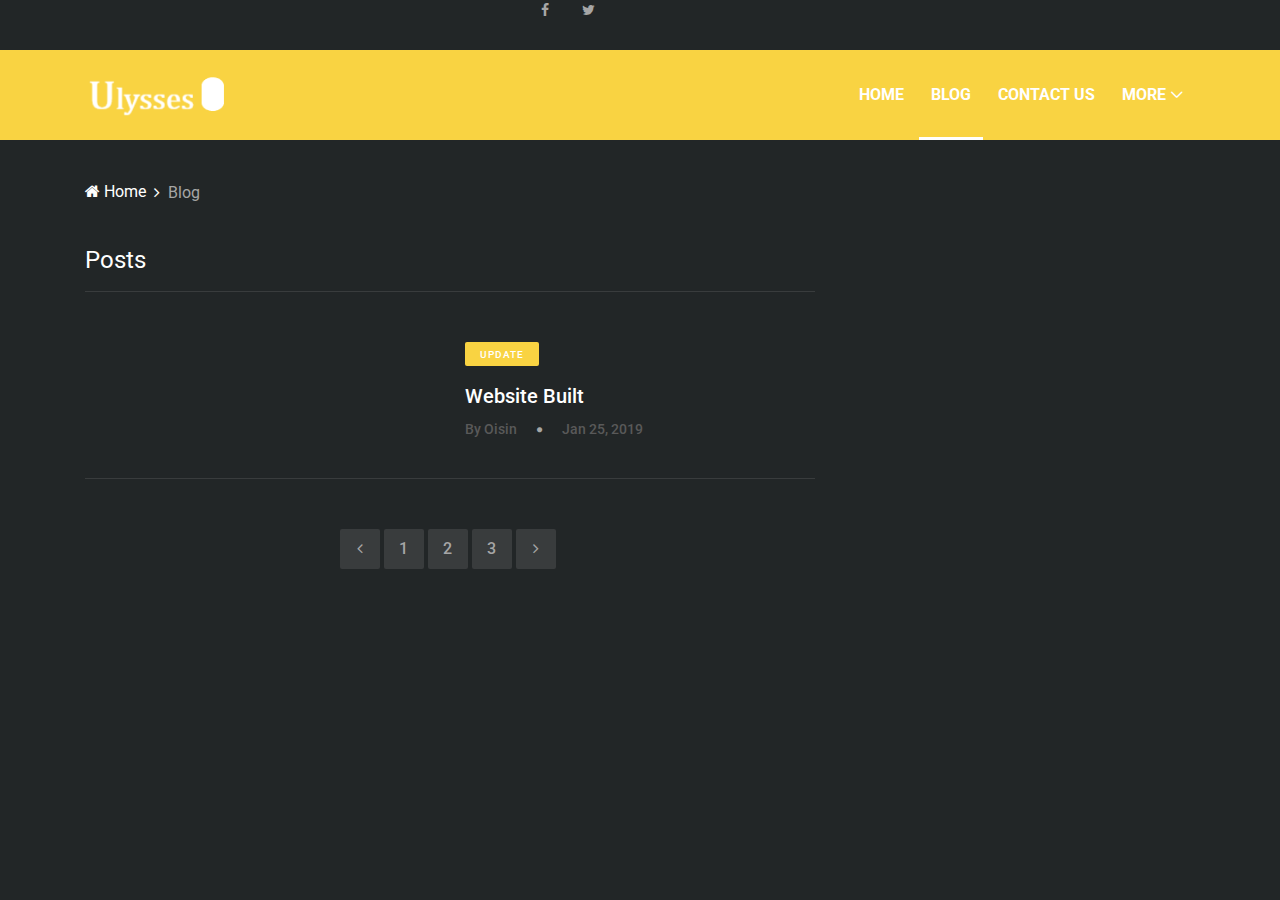
==== archive-list.html @ a5c28591 "j" ====
<!DOCTYPE html>
<html lang="en">

<head>
    <meta charset="UTF-8">
    <meta name="description" content="">
    <meta http-equiv="X-UA-Compatible" content="IE=edge">
    <meta name="viewport" content="width=device-width, initial-scale=1, shrink-to-fit=no">
    <!-- The above 4 meta tags *must* come first in the head; any other head content must come *after* these tags -->

    <!-- Title -->
    <title>Ulysses - CanSat Site</title>

    <!-- Favicon -->
    <link rel="icon" href="img/core-img/favicon.ico">

    <!-- Stylesheet -->
    <link rel="stylesheet" href="style.css">

</head>

<body>
    <!-- Preloader -->
    <div class="preloader d-flex align-items-center justify-content-center">
        <div class="lds-ellipsis">
            <div></div>
            <div></div>
            <div></div>
            <div></div>
        </div>
    </div>

    <!-- ##### Header Area Start ##### -->
    <header class="header-area">
        <!-- Top Header Area -->
        <div class="top-header-area">
            <div class="container">
                <div class="row align-items-center">
                    <div class="col-12 col-md-6">
                        <div class="top-meta-data d-flex align-items-center justify-content-end">
                            <!-- Top Social Info -->
                            <div class="top-social-info">
                                <a href="#"><i class="fa fa-facebook"></i></a>
                                <a href="#"><i class="fa fa-twitter"></i></a>
                            </div>
                        </div>
                    </div>
                </div>
            </div>
        </div>

        <!-- Navbar Area -->
        <div class="vizew-main-menu" id="sticker">
            <div class="classy-nav-container breakpoint-off">
                <div class="container">

                    <!-- Menu -->
                    <nav class="classy-navbar justify-content-between" id="vizewNav">

                        <!-- Nav brand -->
                        <a href="index.html" class="nav-brand"><img src="img/core-img/logo.png" alt=""></a>

                        <!-- Navbar Toggler -->
                        <div class="classy-navbar-toggler">
                            <span class="navbarToggler"><span></span><span></span><span></span></span>
                        </div>

                        <div class="classy-menu">

                            <!-- Close Button -->
                            <div class="classycloseIcon">
                                <div class="cross-wrap"><span class="top"></span><span class="bottom"></span></div>
                            </div>

                            <!-- Nav Start -->
                            <div class="classynav">
                                <ul>
                                    <li><a href="index.html">Home</a></li>
                                    <li class="active"><a href="archive-list.html">Blog</a></li>
									<li><a href="contact.html">Contact Us</a></li>
                                    <li><a href="#">More</a>
                                        <ul class="dropdown">
                                            <li><a href="index.html">- Home</a></li>
                                        </ul>
                                    </li>
                                </ul>
                            </div>
                            <!-- Nav End -->
                        </div>
                    </nav>
                </div>
            </div>
        </div>
    </header>
    <!-- ##### Header Area End ##### -->

    <!-- ##### Breadcrumb Area Start ##### -->
    <div class="vizew-breadcrumb">
        <div class="container">
            <div class="row">
                <div class="col-12">
                    <nav aria-label="breadcrumb">
                        <ol class="breadcrumb">
                            <li class="breadcrumb-item"><a href="#"><i class="fa fa-home" aria-hidden="true"></i> Home</a></li>
                            <li class="breadcrumb-item active" aria-current="page">Blog</li>
                        </ol>
                    </nav>
                </div>
            </div>
        </div>
    </div>
    <!-- ##### Breadcrumb Area End ##### -->

    <!-- ##### Archive List Posts Area Start ##### -->
    <div class="vizew-archive-list-posts-area mb-80">
        <div class="container">
            <div class="row justify-content-center">
                <div class="col-12 col-lg-8">
                    <!-- Archive Catagory & View Options -->
                    <div class="archive-catagory-view mb-50 d-flex align-items-center justify-content-between">
                        <!-- Catagory -->
                        <div class="archive-catagory">
                            <h4> Posts </h4>
                        </div>
                    </div>
                    <!-- Single Post Area -->
                    <div class="single-post-area style-2">
                        <div class="row align-items-center">
                            <div class="col-12 col-md-6">
                                <!-- Post Thumbnail -->
                                <div class="post-thumbnail">
                                    <img src="img/bg-img/1.png" alt="">
                                </div>
                            </div>
                            <div class="col-12 col-md-6">
                                <!-- Post Content -->
                                <div class="post-content mt-0">
                                    <a href="#" class="post-cata cata-sm cata-danger">Update</a>
                                    <a href="single-post.html" class="post-title mb-2">Website Built</a>
                                    <div class="post-meta d-flex align-items-center mb-2">
                                        <a href="#" class="post-author">By Oisin</a>
                                        <i class="fa fa-circle" aria-hidden="true"></i>
                                        <a href="#" class="post-date">Jan 25, 2019</a>
                                    </div>
                                    <p class="mb-2"></p>
                                </div>
                            </div>
                        </div>
                    </div>
                    <!-- Pagination -->
                    <nav class="mt-50">
                        <ul class="pagination justify-content-center">
                            <li class="page-item"><a class="page-link" href="#"><i class="fa fa-angle-left"></i></a></li>
                            <li class="page-item"><a class="page-link" href="#">1</a></li>
                            <li class="page-item"><a class="page-link" href="#">2</a></li>
                            <li class="page-item"><a class="page-link" href="#">3</a></li>
                            <li class="page-item"><a class="page-link" href="#"><i class="fa fa-angle-right"></i></a></li>
                        </ul>
                    </nav>
                </div>

                <div class="col-12 col-md-6 col-lg-4">
                    <div class="sidebar-area">
						<!-- SideBar Stuff -->
                    </div>
                </div>
            </div>
        </div>
    </div>
    <!-- ##### Archive List Posts Area End ##### -->

    <!-- ##### All Javascript Script ##### -->
    <!-- jQuery-2.2.4 js -->
    <script src="js/jquery/jquery-2.2.4.min.js"></script>
    <!-- Popper js -->
    <script src="js/bootstrap/popper.min.js"></script>
    <!-- Bootstrap js -->
    <script src="js/bootstrap/bootstrap.min.js"></script>
    <!-- All Plugins js -->
    <script src="js/plugins/plugins.js"></script>
    <!-- Active js -->
    <script src="js/active.js"></script>
</body>

</html>
---- style.css ----
/* Master Stylesheet */
/* :: 1.0 Import Fonts */
@import url("https://fonts.googleapis.com/css?family=Roboto:300,400,500,700,900");
/* :: 2.0 Import All CSS Plugins */
@import url(css/bootstrap.min.css);
@import url(css/classy-nav.css);
@import url(css/font-awesome.min.css);
@import url(css/themify-icons.css);
@import url(css/owl.carousel.min.css);
@import url(css/animate.css);
@import url(css/magnific-popup.css);
* {
  margin: 0;
  padding: 0; }

body {
  font-family: "Roboto", sans-serif;
  font-size: 14px;
  background-color: #222627;
  color: #a6a6a6; }

h1,
h2,
h3,
h4,
h5,
h6 {
  font-family: "Roboto", sans-serif;
  color: #ffffff;
  line-height: 1.3;
  font-weight: 500; }

p {
  font-family: "Roboto", sans-serif;
  color: #a6a6a6;
  font-size: 14px;
  line-height: 2;
  font-weight: 400; }

a,
a:hover,
a:focus {
  -webkit-transition-duration: 500ms;
  -o-transition-duration: 500ms;
  transition-duration: 500ms;
  text-decoration: none;
  outline: 0 solid transparent;
  color: #a6a6a6;
  font-weight: 500;
  font-size: 14px;
  font-family: "Roboto", sans-serif; }

ul {
  margin: 0; }
  ul li {
    list-style: none; }

img {
  height: auto;
  max-width: 100%; }

.bg-img {
  background-position: center center;
  background-size: cover;
  background-repeat: no-repeat; }

.bg-white {
  background-color: #ffffff !important; }

.bg-dark {
  background-color: #000000 !important; }

.bg-transparent {
  background-color: transparent !important; }

.bg-gray {
  background-color: #f2f4f5; }

.font-bold {
  font-weight: 700; }

.font-light {
  font-weight: 300; }

.bg-overlay {
  position: relative;
  z-index: 2;
  background-position: center center;
  background-size: cover; }
  .bg-overlay::after {
    background-color: rgba(0, 0, 0, 0.5);
    position: absolute;
    z-index: -1;
    top: 0;
    left: 0;
    width: 100%;
    height: 100%;
    content: ""; }

.bg-fixed {
  background-attachment: fixed !important; }

input:focus {
  outline-style: none;
  box-shadow: none;
  border-color: transparent; }

.mt-15 {
  margin-top: 15px !important; }

.mt-30 {
  margin-top: 30px !important; }

.mt-50 {
  margin-top: 50px !important; }

.mt-70 {
  margin-top: 70px !important; }

.mt-100 {
  margin-top: 100px !important; }

.mb-15 {
  margin-bottom: 15px !important; }

.mb-30 {
  margin-bottom: 30px !important; }

.mb-50 {
  margin-bottom: 50px !important; }

.mb-70 {
  margin-bottom: 70px !important; }

.mb-80 {
  margin-bottom: 80px !important; }

.mb-100 {
  margin-bottom: 100px !important; }

.ml-15 {
  margin-left: 15px !important; }

.ml-30 {
  margin-left: 30px !important; }

.ml-50 {
  margin-left: 50px !important; }

.mr-15 {
  margin-right: 15px !important; }

.mr-30 {
  margin-right: 30px !important; }

.mr-50 {
  margin-right: 50px !important; }

.p-15 {
  padding: 15px !important; }

.p-30 {
  padding: 30px !important; }

.p-50 {
  padding: 50px !important; }

.pb-70 {
  padding-bottom: 70px !important; }

.px-30 {
  padding-left: 30px !important;
  padding-right: 30px !important; }

.pt-30 {
  padding-top: 30px; }

.section-padding-80 {
  padding-top: 80px;
  padding-bottom: 80px; }

.section-padding-80-0 {
  padding-top: 80px;
  padding-bottom: 0; }

.section-padding-0-80 {
  padding-top: 0;
  padding-bottom: 80px; }

.preloader {
  background-color: #222627;
  width: 100%;
  height: 100%;
  position: fixed;
  top: 0;
  left: 0;
  right: 0;
  z-index: 99999; }

.lds-ellipsis {
  display: inline-block;
  position: relative;
  width: 64px;
  height: 64px; }

.lds-ellipsis div {
  position: absolute;
  top: 27px;
  width: 11px;
  height: 11px;
  border-radius: 50%;
  background: #ffffff;
  animation-timing-function: cubic-bezier(0, 1, 1, 0); }

.lds-ellipsis div:nth-child(1) {
  left: 6px;
  animation: lds-ellipsis1 0.6s infinite; }

.lds-ellipsis div:nth-child(2) {
  left: 6px;
  animation: lds-ellipsis2 0.6s infinite; }

.lds-ellipsis div:nth-child(3) {
  left: 26px;
  animation: lds-ellipsis2 0.6s infinite; }

.lds-ellipsis div:nth-child(4) {
  left: 45px;
  animation: lds-ellipsis3 0.6s infinite; }

@keyframes lds-ellipsis1 {
  0% {
    transform: scale(0); }
  100% {
    transform: scale(1); } }
@keyframes lds-ellipsis3 {
  0% {
    transform: scale(1); }
  100% {
    transform: scale(0); } }
@keyframes lds-ellipsis2 {
  0% {
    transform: translate(0, 0); }
  100% {
    transform: translate(19px, 0); } }
.section-heading {
  position: relative;
  z-index: 1;
  margin-bottom: 50px;
  text-align: center; }
  .section-heading h4 {
    font-weight: 700;
    margin-bottom: 10px; }
    @media only screen and (max-width: 767px) {
      .section-heading h4 {
        font-size: 20px; } }
  .section-heading .line {
    width: 150px;
    height: 1px;
    background-color: #4e5152;
    margin: 0 auto;
    position: relative;
    z-index: 1; }
    .section-heading .line::after {
      width: 60px;
      height: 2px;
      background-color: #f9d342;
      content: '';
      position: absolute;
      bottom: 0;
      left: 50%;
      margin-left: -30px; }
  .section-heading.style-2 {
    text-align: left; }
    .section-heading.style-2 .line {
      width: 100%; }
      .section-heading.style-2 .line::after {
        left: 0;
        margin-left: 0; }

#scrollUp {
  background-color: #0f1112;
  border-radius: 0;
  bottom: 50px;
  color: #ffffff;
  font-size: 14px;
  height: 40px;
  line-height: 42px;
  right: 50px;
  text-align: center;
  width: 40px;
  border-radius: 0%;
  -webkit-transition-duration: 500ms;
  -o-transition-duration: 500ms;
  transition-duration: 500ms;
  box-shadow: 0 0 20px 0 rgba(0, 0, 0, 0.15); }
  #scrollUp:hover, #scrollUp:focus {
    background-color: #f9d342;
    color: #ffffff; }
  @media only screen and (max-width: 767px) {
    #scrollUp {
      bottom: 30px;
      right: 30px;
      line-height: 32px;
      width: 30px;
      height: 30px; } }

.vizew-btn {
  background-color: #f9d342;
  -webkit-transition-duration: 500ms;
  -o-transition-duration: 500ms;
  transition-duration: 500ms;
  position: relative;
  z-index: 1;
  display: inline-block;
  min-width: 160px;
  height: 50px;
  color: #ffffff;
  border-radius: 0;
  padding: 0 30px;
  font-size: 16px;
  line-height: 50px;
  font-weight: 500;
  text-transform: capitalize; }
  .vizew-btn:hover, .vizew-btn:focus {
    font-size: 16px;
    font-weight: 500;
    background-color: #0f1112;
    color: #ffffff;
    box-shadow: none; }

.top-header-area {
  position: relative;
  z-index: 1;
  width: 100%;
  height: 50px; }
  @media only screen and (max-width: 767px) {
    .top-header-area {
      height: auto; } }
  .top-header-area .breaking-news-area {
    position: relative;
    z-index: 1; }
    @media only screen and (max-width: 767px) {
      .top-header-area .breaking-news-area {
        height: 50px;
        border-bottom: 1px solid #393c3d; } }
    .top-header-area .breaking-news-area .news-title {
      min-width: 115px; }
      @media only screen and (min-width: 768px) and (max-width: 991px) {
        .top-header-area .breaking-news-area .news-title {
          min-width: 100px; } }
      @media only screen and (max-width: 767px) {
        .top-header-area .breaking-news-area .news-title {
          min-width: 100px; } }
      .top-header-area .breaking-news-area .news-title p {
        margin-bottom: 0;
        font-weight: 500;
        color: #f9d342;
        text-transform: uppercase; }
        @media only screen and (min-width: 768px) and (max-width: 991px) {
          .top-header-area .breaking-news-area .news-title p {
            font-size: 12px; } }
        @media only screen and (max-width: 767px) {
          .top-header-area .breaking-news-area .news-title p {
            font-size: 12px; } }
    .top-header-area .breaking-news-area .ticker {
      width: 100%;
      text-align: left;
      position: relative;
      overflow: hidden;
      padding-left: 15px; }
      @media only screen and (min-width: 768px) and (max-width: 991px) {
        .top-header-area .breaking-news-area .ticker {
          padding-left: 8px; } }
      .top-header-area .breaking-news-area .ticker ul {
        width: 100%;
        position: relative;
        z-index: 1; }
        .top-header-area .breaking-news-area .ticker ul li {
          display: none;
          width: 100%;
          font-weight: 400; }
          .top-header-area .breaking-news-area .ticker ul li a {
            display: block;
            color: #a6a6a6; }
            @media only screen and (min-width: 992px) and (max-width: 1199px) {
              .top-header-area .breaking-news-area .ticker ul li a {
                font-size: 12px; } }
            @media only screen and (min-width: 768px) and (max-width: 991px) {
              .top-header-area .breaking-news-area .ticker ul li a {
                font-size: 11px; } }
            @media only screen and (max-width: 767px) {
              .top-header-area .breaking-news-area .ticker ul li a {
                font-size: 12px; } }
            .top-header-area .breaking-news-area .ticker ul li a:hover, .top-header-area .breaking-news-area .ticker ul li a:focus {
              color: #f9d342; }
  .top-header-area .top-social-info {
    position: relative;
    z-index: 1;
    margin-right: 15px; }
    .top-header-area .top-social-info a {
      display: inline-block;
      padding: 0 15px; }
      @media only screen and (min-width: 992px) and (max-width: 1199px) {
        .top-header-area .top-social-info a {
          padding: 0 8px; } }
      @media only screen and (min-width: 768px) and (max-width: 991px) {
        .top-header-area .top-social-info a {
          padding: 0 5px;
          font-size: 13px; } }
      @media only screen and (max-width: 767px) {
        .top-header-area .top-social-info a {
          padding: 0 5px;
          font-size: 12px; } }
      @media only screen and (min-width: 576px) and (max-width: 767px) {
        .top-header-area .top-social-info a {
          padding: 0 10px; } }
      .top-header-area .top-social-info a:hover, .top-header-area .top-social-info a:focus {
        color: #f9d342; }
  .top-header-area .top-search-area {
    position: relative;
    z-index: 1; }
    .top-header-area .top-search-area form {
      position: relative;
      z-index: 1;
      border-left: 1px solid #393c3d;
      border-right: 1px solid #393c3d; }
      @media only screen and (max-width: 767px) {
        .top-header-area .top-search-area form {
          border-left: none;
          border-right: none; } }
      .top-header-area .top-search-area form input {
        -webkit-transition-duration: 500ms;
        -o-transition-duration: 500ms;
        transition-duration: 500ms;
        width: 250px;
        height: 50px;
        border: none;
        color: #a6a6a6;
        font-size: 14px;
        font-style: italic;
        padding: 0 20px;
        background-color: transparent; }
        @media only screen and (min-width: 992px) and (max-width: 1199px) {
          .top-header-area .top-search-area form input {
            width: 200px; } }
        @media only screen and (min-width: 768px) and (max-width: 991px) {
          .top-header-area .top-search-area form input {
            width: 150px; } }
        @media only screen and (max-width: 767px) {
          .top-header-area .top-search-area form input {
            width: 115px;
            padding: 0; } }
        @media only screen and (min-width: 480px) and (max-width: 767px) {
          .top-header-area .top-search-area form input {
            width: 230px;
            padding: 0; } }
        @media only screen and (min-width: 576px) and (max-width: 767px) {
          .top-header-area .top-search-area form input {
            width: 260px;
            padding: 0; } }
        .top-header-area .top-search-area form input:focus {
          box-shadow: none; }
      .top-header-area .top-search-area form button {
        position: absolute;
        width: auto;
        height: 50px;
        background-color: transparent;
        top: 50%;
        right: 20px;
        font-size: 16px;
        z-index: 99;
        border: none;
        cursor: pointer;
        color: #ffffff;
        padding: 0;
        -webkit-transform: translateY(-50%);
        -ms-transform: translateY(-50%);
        transform: translateY(-50%); }
        .top-header-area .top-search-area form button:focus {
          box-shadow: none; }
        .top-header-area .top-search-area form button:hover {
          color: #f9d342; }
  .top-header-area .login-btn {
    position: relative;
    z-index: 1;
    padding: 0 15px;
    height: 50px;
    line-height: 50px;
    font-size: 16px;
    text-align: center; }
    .top-header-area .login-btn:hover, .top-header-area .login-btn:focus {
      color: #f9d342; }

.header-area {
  position: relative;
  z-index: 1000;
  width: 100%; }
  .header-area .vizew-main-menu {
    position: relative;
    width: 100%; }
    .header-area .vizew-main-menu .classy-nav-container {
      background-color: #f9d342; }
    .header-area .vizew-main-menu .classy-navbar {
      padding: 0;
      height: 90px; }
      @media only screen and (min-width: 992px) and (max-width: 1199px) {
        .header-area .vizew-main-menu .classy-navbar {
          height: 70px; } }
      @media only screen and (min-width: 768px) and (max-width: 991px) {
        .header-area .vizew-main-menu .classy-navbar {
          height: 70px; } }
      @media only screen and (max-width: 767px) {
        .header-area .vizew-main-menu .classy-navbar {
          height: 60px; } }
      .header-area .vizew-main-menu .classy-navbar .nav-brand {
        max-width: 150px; }
        @media only screen and (min-width: 992px) and (max-width: 1199px) {
          .header-area .vizew-main-menu .classy-navbar .nav-brand {
            max-width: 120px; } }
        @media only screen and (max-width: 767px) {
          .header-area .vizew-main-menu .classy-navbar .nav-brand {
            max-width: 110px; } }
      .header-area .vizew-main-menu .classy-navbar .classynav ul li a {
        font-weight: 700;
        text-transform: uppercase;
        font-size: 16px;
        color: #ffffff;
        height: 90px;
        line-height: 90px;
        border-bottom: 3px solid transparent; }
        @media only screen and (min-width: 992px) and (max-width: 1199px) {
          .header-area .vizew-main-menu .classy-navbar .classynav ul li a {
            height: 70px;
            line-height: 70px;
            font-size: 14px; } }
        @media only screen and (min-width: 768px) and (max-width: 991px) {
          .header-area .vizew-main-menu .classy-navbar .classynav ul li a {
            height: 35px;
            line-height: 35px;
            font-size: 14px;
            background-color: #222627;
            border-bottom: none; } }
        @media only screen and (max-width: 767px) {
          .header-area .vizew-main-menu .classy-navbar .classynav ul li a {
            height: 35px;
            line-height: 35px;
            font-size: 14px;
            background-color: #222627;
            border-bottom: none; } }
        .header-area .vizew-main-menu .classy-navbar .classynav ul li a:hover, .header-area .vizew-main-menu .classy-navbar .classynav ul li a:focus {
          color: #0f1112;
          border-bottom-color: #ffffff; }
          @media only screen and (min-width: 768px) and (max-width: 991px) {
            .header-area .vizew-main-menu .classy-navbar .classynav ul li a:hover, .header-area .vizew-main-menu .classy-navbar .classynav ul li a:focus {
              color: #f9d342; } }
          @media only screen and (max-width: 767px) {
            .header-area .vizew-main-menu .classy-navbar .classynav ul li a:hover, .header-area .vizew-main-menu .classy-navbar .classynav ul li a:focus {
              color: #f9d342; } }
        .header-area .vizew-main-menu .classy-navbar .classynav ul li a::after {
          color: #ffffff; }
      .header-area .vizew-main-menu .classy-navbar .classynav ul li ul li a {
        text-transform: capitalize;
        padding: 0 20px;
        font-size: 14px;
        color: #0f1112;
        line-height: 34px;
        height: 35px; }
        @media only screen and (min-width: 768px) and (max-width: 991px) {
          .header-area .vizew-main-menu .classy-navbar .classynav ul li ul li a {
            color: #a6a6a6; } }
        @media only screen and (max-width: 767px) {
          .header-area .vizew-main-menu .classy-navbar .classynav ul li ul li a {
            color: #a6a6a6; } }
        .header-area .vizew-main-menu .classy-navbar .classynav ul li ul li a::after {
          color: #0f1112; }
        .header-area .vizew-main-menu .classy-navbar .classynav ul li ul li a:hover, .header-area .vizew-main-menu .classy-navbar .classynav ul li ul li a:focus {
          color: #f9d342; }
      .header-area .vizew-main-menu .classy-navbar .classynav ul li.active a {
        border-bottom-color: #ffffff; }
        @media only screen and (min-width: 768px) and (max-width: 991px) {
          .header-area .vizew-main-menu .classy-navbar .classynav ul li.active a {
            border-bottom-color: transparent; } }
        @media only screen and (max-width: 767px) {
          .header-area .vizew-main-menu .classy-navbar .classynav ul li.active a {
            border-bottom-color: transparent; } }
  .header-area .classy-navbar-toggler .navbarToggler span {
    background-color: #ffffff; }
  .header-area .is-sticky .vizew-main-menu {
    z-index: 9999;
    box-shadow: 0 5px 50px 0 rgba(0, 0, 0, 0.2); }

.breakpoint-on .classynav {
  padding-top: 70px;
  padding-bottom: 70px; }
.breakpoint-on .classy-navbar .classy-menu {
  background-color: #222627;
  box-shadow: 0 0 20px 0 rgba(255, 255, 255, 0.2); }
.breakpoint-on .classynav ul li .megamenu .single-mega.cn-col-4 {
  padding: 0;
  border-bottom: 1px solid #393c3d; }
.breakpoint-on .classycloseIcon .cross-wrap span {
  background: #ffffff; }

.hero-area {
  position: relative;
  z-index: 1;
  width: 100%; }

.vizew-nav-tab {
  position: relative;
  z-index: 1;
  background-color: #393c3d;
  width: 100%;
  height: 500px;
  overflow-x: hidden;
  overflow-y: scroll; }
  @media only screen and (min-width: 992px) and (max-width: 1199px) {
    .vizew-nav-tab {
      height: 400px; } }
  @media only screen and (min-width: 768px) and (max-width: 991px) {
    .vizew-nav-tab {
      height: 350px; } }
  @media only screen and (max-width: 767px) {
    .vizew-nav-tab {
      height: 300px; } }
  .vizew-nav-tab .nav-link {
    padding: 0;
    padding: 15px 20px;
    border-left: 4px solid transparent; }
    .vizew-nav-tab .nav-link.active {
      background-color: #4d5051;
      border-left-color: #f9d342; }

.vizew-breadcrumb {
  position: relative;
  z-index: 1;
  padding-top: 40px;
  padding-bottom: 40px; }
  .vizew-breadcrumb .breadcrumb {
    padding: 0;
    margin-bottom: 0;
    background-color: transparent;
    border-radius: 0; }
    .vizew-breadcrumb .breadcrumb .breadcrumb-item {
      color: #a6a6a6;
      font-size: 16px;
      font-weight: 400; }
      @media only screen and (min-width: 992px) and (max-width: 1199px) {
        .vizew-breadcrumb .breadcrumb .breadcrumb-item {
          font-size: 14px; } }
      @media only screen and (min-width: 768px) and (max-width: 991px) {
        .vizew-breadcrumb .breadcrumb .breadcrumb-item {
          font-size: 14px; } }
      @media only screen and (max-width: 767px) {
        .vizew-breadcrumb .breadcrumb .breadcrumb-item {
          font-size: 12px; } }
      .vizew-breadcrumb .breadcrumb .breadcrumb-item a {
        color: #fff;
        font-size: 16px;
        font-weight: 400; }
        @media only screen and (min-width: 992px) and (max-width: 1199px) {
          .vizew-breadcrumb .breadcrumb .breadcrumb-item a {
            font-size: 14px; } }
        @media only screen and (min-width: 768px) and (max-width: 991px) {
          .vizew-breadcrumb .breadcrumb .breadcrumb-item a {
            font-size: 14px; } }
        @media only screen and (max-width: 767px) {
          .vizew-breadcrumb .breadcrumb .breadcrumb-item a {
            font-size: 12px; } }
        .vizew-breadcrumb .breadcrumb .breadcrumb-item a:hover, .vizew-breadcrumb .breadcrumb .breadcrumb-item a:focus {
          font-weight: 400;
          color: #f9d342; }
  .vizew-breadcrumb .breadcrumb-item + .breadcrumb-item::before {
    content: "\f105";
    font-family: "FontAwesome";
    color: #fff; }

.single-blog-post {
  position: relative;
  z-index: 1;
  margin-bottom: 20px; }
  .single-blog-post:last-child {
    margin-bottom: 0; }
  .single-blog-post .post-thumbnail {
    position: relative;
    z-index: 1;
    -webkit-box-flex: 0;
    -ms-flex: 0 0 100px;
    flex: 0 0 100px;
    max-width: 100px;
    width: 100px; }
    @media only screen and (min-width: 992px) and (max-width: 1199px) {
      .single-blog-post .post-thumbnail {
        -webkit-box-flex: 0;
        -ms-flex: 0 0 80px;
        flex: 0 0 80px;
        max-width: 80px;
        width: 80px; } }
    @media only screen and (min-width: 768px) and (max-width: 991px) {
      .single-blog-post .post-thumbnail {
        -webkit-box-flex: 0;
        -ms-flex: 0 0 80px;
        flex: 0 0 80px;
        max-width: 80px;
        width: 80px; } }
    @media only screen and (max-width: 767px) {
      .single-blog-post .post-thumbnail {
        -webkit-box-flex: 0;
        -ms-flex: 0 0 80px;
        flex: 0 0 80px;
        max-width: 80px;
        width: 80px; } }
    .single-blog-post .post-thumbnail img {
      width: 100%; }
  .single-blog-post .post-content {
    position: relative;
    z-index: 1;
    padding-left: 20px; }
    .single-blog-post .post-content .post-title {
      color: #ffffff;
      margin-bottom: 5px;
      display: block;
      font-size: 16px;
      font-weight: 700; }
      @media only screen and (min-width: 992px) and (max-width: 1199px) {
        .single-blog-post .post-content .post-title {
          font-size: 14px; } }
      @media only screen and (min-width: 768px) and (max-width: 991px) {
        .single-blog-post .post-content .post-title {
          font-size: 13px; } }
      @media only screen and (max-width: 767px) {
        .single-blog-post .post-content .post-title {
          font-size: 13px; } }
      .single-blog-post .post-content .post-title:hover, .single-blog-post .post-content .post-title:hover {
        color: #f9d342; }
    .single-blog-post .post-content .post-meta a {
      display: inline-block;
      color: #595959;
      font-size: 12px; }
      .single-blog-post .post-content .post-meta a:hover, .single-blog-post .post-content .post-meta a:hover {
        color: #ffffff; }
  .single-blog-post.style-2 {
    margin-bottom: 0; }
    .single-blog-post.style-2 .post-thumbnail {
      position: relative;
      z-index: 1;
      -webkit-box-flex: 0;
      -ms-flex: 0 0 110px;
      flex: 0 0 110px;
      max-width: 110px;
      width: 110px; }
      @media only screen and (min-width: 768px) and (max-width: 991px) {
        .single-blog-post.style-2 .post-thumbnail {
          -webkit-box-flex: 0;
          -ms-flex: 0 0 80px;
          flex: 0 0 80px;
          max-width: 80px;
          width: 80px; } }
      @media only screen and (max-width: 767px) {
        .single-blog-post.style-2 .post-thumbnail {
          -webkit-box-flex: 0;
          -ms-flex: 0 0 80px;
          flex: 0 0 80px;
          max-width: 80px;
          width: 80px; } }
      .single-blog-post.style-2 .post-thumbnail img {
        width: 100%; }
    .single-blog-post.style-2 .post-content {
      position: relative;
      z-index: 1;
      padding-left: 20px; }
      .single-blog-post.style-2 .post-content .post-title {
        color: #ffffff;
        margin-bottom: 10px;
        display: block;
        font-weight: 700;
        font-size: 16px;
        line-height: 1.5; }
        @media only screen and (min-width: 992px) and (max-width: 1199px) {
          .single-blog-post.style-2 .post-content .post-title {
            font-size: 14px; } }
        @media only screen and (min-width: 768px) and (max-width: 991px) {
          .single-blog-post.style-2 .post-content .post-title {
            font-size: 13px; } }
        @media only screen and (max-width: 767px) {
          .single-blog-post.style-2 .post-content .post-title {
            font-size: 13px; } }
      .single-blog-post.style-2 .post-content .post-meta span {
        display: inline-block;
        color: #a6a6a6;
        font-size: 12px; }
  .single-blog-post.style-3 {
    margin-bottom: 0; }
    .single-blog-post.style-3 .post-thumbnail {
      position: relative;
      z-index: 1;
      -webkit-box-flex: 0;
      -ms-flex: 0 0 140px;
      flex: 0 0 140px;
      max-width: 140px;
      width: 140px; }
      @media only screen and (max-width: 767px) {
        .single-blog-post.style-3 .post-thumbnail {
          -webkit-box-flex: 0;
          -ms-flex: 0 0 100px;
          flex: 0 0 100px;
          max-width: 100px;
          width: 100px; } }
    .single-blog-post.style-3 .post-content .post-title {
      color: #ffffff;
      margin-bottom: 15px;
      display: block;
      font-weight: 700;
      font-size: 16px;
      line-height: 1.5; }
      @media only screen and (max-width: 767px) {
        .single-blog-post.style-3 .post-content .post-title {
          font-size: 14px; } }
      .single-blog-post.style-3 .post-content .post-title:hover, .single-blog-post.style-3 .post-content .post-title:hover {
        color: #f9d342; }
    .single-blog-post.style-3 .post-content .post-meta span {
      display: inline-block;
      color: #a6a6a6;
      font-size: 12px; }

.single-feature-post.video-post {
  position: relative;
  z-index: 1;
  width: 100%;
  height: 500px; }
  @media only screen and (min-width: 992px) and (max-width: 1199px) {
    .single-feature-post.video-post {
      height: 400px; } }
  @media only screen and (min-width: 768px) and (max-width: 991px) {
    .single-feature-post.video-post {
      height: 350px; } }
  @media only screen and (max-width: 767px) {
    .single-feature-post.video-post {
      height: 320px; } }
  .single-feature-post.video-post::before {
    content: "";
    position: absolute;
    height: 50%;
    width: 100%;
    z-index: 5;
    bottom: 0;
    left: 0;
    background: rgba(0, 0, 0, 0.5);
    background: -webkit-linear-gradient(bottom, rgba(0, 0, 0, 0.5) 0%, rgba(0, 0, 0, 0.01) 90%, rgba(0, 0, 0, 0) 100%);
    background: linear-gradient(to top, rgba(0, 0, 0, 0.5) 0%, rgba(0, 0, 0, 0.01) 90%, rgba(0, 0, 0, 0) 100%); }
  .single-feature-post.video-post .play-btn {
    position: absolute;
    margin-top: -30px;
    margin-left: -30px;
    top: 50%;
    left: 50%;
    width: 60px;
    height: 60px;
    font-size: 24px;
    background-color: #f9d342;
    border-radius: 50%;
    color: #ffffff;
    line-height: 60px;
    text-align: center;
    padding: 0 0 0 3px;
    z-index: 99; }
    @media only screen and (max-width: 767px) {
      .single-feature-post.video-post .play-btn {
        width: 50px;
        height: 50px;
        line-height: 50px;
        font-size: 20px; } }
    .single-feature-post.video-post .play-btn:hover, .single-feature-post.video-post .play-btn:focus {
      background-color: #0f1112; }
  .single-feature-post.video-post .post-content {
    position: absolute;
    left: 30px;
    bottom: 30px;
    z-index: 59;
    width: 80%; }
    @media only screen and (max-width: 767px) {
      .single-feature-post.video-post .post-content {
        left: 15px;
        bottom: 15px; } }
    .single-feature-post.video-post .post-content .post-title {
      font-size: 24px;
      display: block;
      color: #ffffff;
      margin-bottom: 10px; }
      @media only screen and (min-width: 768px) and (max-width: 991px) {
        .single-feature-post.video-post .post-content .post-title {
          font-size: 18px; } }
      @media only screen and (max-width: 767px) {
        .single-feature-post.video-post .post-content .post-title {
          font-size: 16px; } }
      .single-feature-post.video-post .post-content .post-title:hover, .single-feature-post.video-post .post-content .post-title:focus {
        color: #0f1112; }
    .single-feature-post.video-post .post-content .post-meta {
      position: relative;
      z-index: 1; }
      .single-feature-post.video-post .post-content .post-meta a {
        display: inline-block;
        margin-right: 30px;
        color: #ffffff; }
        .single-feature-post.video-post .post-content .post-meta a:hover, .single-feature-post.video-post .post-content .post-meta a:focus {
          color: #f9d342; }
  .single-feature-post.video-post .video-duration {
    display: inline-block;
    position: absolute;
    right: 30px;
    bottom: 30px;
    background-color: #0f1112;
    padding: 6px 12px;
    border-radius: 2px;
    font-size: 14px;
    color: #ffffff;
    line-height: 1;
    z-index: 79; }

.post-cata {
  background-color: #f9d342;
  padding: 8px 15px 6px;
  border-radius: 2px;
  font-size: 12px;
  letter-spacing: 1px;
  text-transform: uppercase;
  border: none;
  color: #ffffff;
  line-height: 1;
  margin-bottom: 15px;
  display: inline-block; }
  .post-cata.cata-success {
    background-color: #3cb878; }
  .post-cata.cata-danger {
    background-color: #f9d342; }
  .post-cata.cata-primary {
    background-color: #1996ce; }
  .post-cata:hover, .post-cata:focus {
    background-color: #0f1112;
    font-size: 12px; }
  .post-cata.cata-sm {
    font-size: 10px; }
    .post-cata.cata-sm:hover, .post-cata.cata-sm:focus {
      background-color: #0f1112;
      font-size: 10px; }

.single-post-area {
  position: relative;
  z-index: 1; }
  .single-post-area .post-thumbnail {
    position: relative;
    z-index: 1; }
    @media only screen and (min-width: 768px) and (max-width: 991px) {
      .single-post-area .post-thumbnail {
        margin-bottom: 30px; } }
    @media only screen and (max-width: 767px) {
      .single-post-area .post-thumbnail {
        margin-bottom: 30px; } }
    .single-post-area .post-thumbnail .video-duration {
      display: inline-block;
      position: absolute;
      right: 15px;
      bottom: 15px;
      background-color: #0f1112;
      padding: 6px 10px;
      border-radius: 2px;
      font-size: 14px;
      color: #ffffff;
      line-height: 1;
      z-index: 79; }
  .single-post-area .post-content {
    position: relative;
    z-index: 1;
    margin-top: 20px; }
    .single-post-area .post-content .post-title {
      display: block;
      color: #ffffff;
      margin-bottom: 15px;
      font-size: 20px; }
      @media only screen and (min-width: 992px) and (max-width: 1199px) {
        .single-post-area .post-content .post-title {
          font-size: 18px; } }
      @media only screen and (min-width: 768px) and (max-width: 991px) {
        .single-post-area .post-content .post-title {
          font-size: 16px; } }
      @media only screen and (max-width: 767px) {
        .single-post-area .post-content .post-title {
          font-size: 18px; } }
      .single-post-area .post-content .post-title:hover, .single-post-area .post-content .post-title:focus {
        color: #f9d342; }
    .single-post-area .post-content .post-meta a {
      display: inline-block;
      margin-right: 20px; }
      .single-post-area .post-content .post-meta a:hover, .single-post-area .post-content .post-meta a:focus {
        color: #f9d342; }
      .single-post-area .post-content .post-meta a:last-child {
        margin-right: 0; }
    .single-post-area .post-content .post-meta .post-author {
      color: #595959; }
    .single-post-area .post-content .post-meta .post-date {
      color: #595959; }
    .single-post-area .post-content .post-meta i.fa-circle {
      color: #a6a6a6;
      font-size: 6px;
      margin-right: 20px; }
  .single-post-area.style-2 {
    margin-bottom: 30px;
    padding-bottom: 30px;
    border-bottom: 1px solid #393c3d; }

.featured-post-slides,
.sport-video-slides,
.business-video-slides {
  position: relative;
  z-index: 1; }
  .featured-post-slides .owl-prev,
  .featured-post-slides .owl-next,
  .sport-video-slides .owl-prev,
  .sport-video-slides .owl-next,
  .business-video-slides .owl-prev,
  .business-video-slides .owl-next {
    background-color: #1b1e1f;
    width: 30px;
    height: 30px;
    border-radius: 2px;
    font-size: 16px;
    color: #ffffff;
    text-align: center;
    line-height: 30px;
    -webkit-transition-duration: 500ms;
    -o-transition-duration: 500ms;
    transition-duration: 500ms;
    position: absolute;
    top: -88px;
    right: 38px; }
    .featured-post-slides .owl-prev:hover, .featured-post-slides .owl-prev:focus,
    .featured-post-slides .owl-next:hover,
    .featured-post-slides .owl-next:focus,
    .sport-video-slides .owl-prev:hover,
    .sport-video-slides .owl-prev:focus,
    .sport-video-slides .owl-next:hover,
    .sport-video-slides .owl-next:focus,
    .business-video-slides .owl-prev:hover,
    .business-video-slides .owl-prev:focus,
    .business-video-slides .owl-next:hover,
    .business-video-slides .owl-next:focus {
      background-color: #0e0f10; }
  .featured-post-slides .owl-next,
  .sport-video-slides .owl-next,
  .business-video-slides .owl-next {
    right: 0; }

.archive-catagory-view {
  position: relative;
  z-index: 1;
  padding-bottom: 15px;
  border-bottom: 1px solid #393c3d; }
  .archive-catagory-view .archive-catagory h4 {
    font-weight: 400;
    margin-bottom: 0; }
    .archive-catagory-view .archive-catagory h4 i {
      color: #f9d342; }
  .archive-catagory-view .view-options a {
    display: inline-block;
    background-color: #393c3d;
    width: 30px;
    height: 30px;
    border-radius: 2px;
    text-align: center;
    line-height: 30px; }
    .archive-catagory-view .view-options a.active, .archive-catagory-view .view-options a:hover, .archive-catagory-view .view-options a:focus {
      background-color: #ffffff;
      color: #f9d342; }
    .archive-catagory-view .view-options a.active {
      pointer-events: none; }

.pagination {
  position: relative;
  z-index: 1; }
  @media only screen and (min-width: 768px) and (max-width: 991px) {
    .pagination {
      margin-bottom: 80px; } }
  @media only screen and (max-width: 767px) {
    .pagination {
      margin-bottom: 80px; } }
  .pagination .page-item .page-link {
    background-color: #393c3d;
    min-width: 40px;
    height: 40px;
    line-height: 40px;
    font-size: 16px;
    color: #a6a6a6;
    text-transform: uppercase;
    text-align: center;
    display: inline-block;
    border-radius: 2px;
    padding: 0 15px;
    margin-right: 5px;
    border: none; }
    .pagination .page-item .page-link:hover, .pagination .page-item .page-link:focus {
      background-color: #ffffff;
      color: #f9d342; }
  .pagination .page-item.active .page-link {
    background-color: #ffffff;
    color: #f9d342; }

.vizew-blockquote {
  position: relative;
  z-index: 1;
  background-color: #181b1b;
  padding: 30px 90px 30px 30px; }
  .vizew-blockquote::after {
    content: '\f10e';
    font-family: "FontAwesome";
    color: #ffffff;
    font-size: 42px;
    position: absolute;
    top: 30px;
    right: 30px;
    z-index: 1; }
  .vizew-blockquote .blockquote-text {
    font-size: 18px;
    font-weight: 400;
    line-height: 1.6;
    font-style: italic;
    margin-bottom: 15px; }
    @media only screen and (max-width: 767px) {
      .vizew-blockquote .blockquote-text {
        font-size: 16px; } }

.unordered-list {
  position: relative;
  z-index: 1; }
  .unordered-list li {
    position: relative;
    z-index: 1;
    padding-left: 20px;
    font-size: 16px;
    margin-bottom: 10px; }
    @media only screen and (max-width: 767px) {
      .unordered-list li {
        font-size: 14px; } }
    .unordered-list li:last-child {
      margin-bottom: 0; }
    .unordered-list li::after {
      position: absolute;
      top: 5px;
      left: 0;
      z-index: 2;
      content: '\f111';
      font-family: 'FontAwesome';
      font-size: 8px; }

.ordered-list {
  position: relative;
  z-index: 1;
  padding-left: 15px; }
  .ordered-list li {
    position: relative;
    z-index: 1;
    font-size: 16px;
    margin-bottom: 10px;
    padding-left: 10px; }
    .ordered-list li:last-child {
      margin-bottom: 0; }

.single-video-area {
  position: relative;
  z-index: 1;
  margin-bottom: 60px; }
  .single-video-area iframe {
    width: 100%;
    height: 600px !important;
    border: none; }
    @media only screen and (min-width: 992px) and (max-width: 1199px) {
      .single-video-area iframe {
        height: 550px !important; } }
    @media only screen and (min-width: 768px) and (max-width: 991px) {
      .single-video-area iframe {
        height: 400px !important; } }
    @media only screen and (max-width: 767px) {
      .single-video-area iframe {
        height: 220px !important; } }

.post-details-content {
  position: relative;
  z-index: 1; }
  .post-details-content .post-share-info {
    -webkit-box-flex: 0;
    -ms-flex: 0 0 90px;
    flex: 0 0 90px;
    max-width: 90px;
    width: 90px; }
    @media only screen and (max-width: 767px) {
      .post-details-content .post-share-info {
        -webkit-box-flex: 0;
        -ms-flex: 0 0 40px;
        flex: 0 0 40px;
        max-width: 40px;
        width: 40px; } }
    .post-details-content .post-share-info p {
      color: #ffffff;
      font-weight: 500;
      letter-spacing: 1px; }
      @media only screen and (max-width: 767px) {
        .post-details-content .post-share-info p {
          font-size: 12px;
          letter-spacing: 0; } }
    .post-details-content .post-share-info a {
      display: block;
      width: 40px;
      height: 40px;
      border-radius: 50%;
      color: #ffffff;
      text-align: center;
      line-height: 40px;
      background-color: #f9d342;
      margin-bottom: 10px;
      font-size: 16px; }
      @media only screen and (max-width: 767px) {
        .post-details-content .post-share-info a {
          width: 30px;
          height: 30px;
          line-height: 30px;
          font-size: 13px; } }
      .post-details-content .post-share-info a.facebook {
        background-color: #4c65a8; }
      .post-details-content .post-share-info a.twitter {
        background-color: #41a1f6; }
      .post-details-content .post-share-info a.google-plus {
        background-color: #f43535; }
      .post-details-content .post-share-info a.instagram {
        background-color: #8f6247; }
      .post-details-content .post-share-info a.thumb-tack {
        background-color: #f0c605; }
      .post-details-content .post-share-info a:hover, .post-details-content .post-share-info a:focus {
        background-color: #f9d342; }
  .post-details-content .post-content {
    position: relative;
    z-index: 1;
    margin-top: 20px; }
    .post-details-content .post-content .post-title {
      display: block;
      color: #ffffff;
      margin-bottom: 15px;
      font-size: 24px; }
      @media only screen and (min-width: 768px) and (max-width: 991px) {
        .post-details-content .post-content .post-title {
          font-size: 20px; } }
      @media only screen and (max-width: 767px) {
        .post-details-content .post-content .post-title {
          font-size: 18px; } }
      .post-details-content .post-content .post-title:hover, .post-details-content .post-content .post-title:focus {
        color: #f9d342; }
    .post-details-content .post-content .post-meta a {
      display: inline-block;
      margin-right: 20px; }
      @media only screen and (max-width: 767px) {
        .post-details-content .post-content .post-meta a {
          margin-right: 8px;
          font-size: 12px; } }
      .post-details-content .post-content .post-meta a:hover, .post-details-content .post-content .post-meta a:focus {
        color: #f9d342; }
      .post-details-content .post-content .post-meta a:last-child {
        margin-right: 0; }
    .post-details-content .post-content .post-meta .post-author {
      color: #595959; }
    .post-details-content .post-content .post-meta .post-date {
      color: #595959; }
    .post-details-content .post-content .post-meta i.fa-circle {
      color: #a6a6a6;
      font-size: 6px;
      margin-right: 20px; }
      @media only screen and (max-width: 767px) {
        .post-details-content .post-content .post-meta i.fa-circle {
          margin-right: 8px; } }

.post-tags {
  position: relative;
  z-index: 1;
  border-bottom: 1px solid #393c3d;
  border-top: 1px solid #393c3d;
  padding: 40px 0; }
  .post-tags ul {
    display: -webkit-box;
    display: -ms-flexbox;
    display: flex;
    -ms-flex-wrap: wrap;
    flex-wrap: wrap; }
    .post-tags ul li a {
      display: inline-block;
      background-color: #393c3d;
      padding: 5px 12px;
      border-radius: 2px;
      font-size: 12px;
      text-transform: uppercase;
      color: #a6a6a6;
      font-weight: 400;
      letter-spacing: 1px;
      margin: 3px; }
      .post-tags ul li a:hover, .post-tags ul li a:focus {
        background-color: #f9d342;
        color: #ffffff; }

.vizew-post-author {
  position: relative;
  z-index: 1;
  border-bottom: 1px solid #393c3d; }
  .vizew-post-author .post-author-thumb {
    -webkit-box-flex: 0;
    -ms-flex: 0 0 120px;
    flex: 0 0 120px;
    max-width: 120px;
    width: 120px; }
    @media only screen and (max-width: 767px) {
      .vizew-post-author .post-author-thumb {
        -webkit-box-flex: 0;
        -ms-flex: 0 0 80px;
        flex: 0 0 80px;
        max-width: 80px;
        width: 80px; } }
  .vizew-post-author .post-author-desc a {
    display: block;
    color: #ffffff;
    font-size: 18px;
    margin-bottom: 10px; }
    @media only screen and (max-width: 767px) {
      .vizew-post-author .post-author-desc a {
        font-size: 16px; } }
  .vizew-post-author .post-author-desc p {
    margin-bottom: 10px; }
    @media only screen and (max-width: 767px) {
      .vizew-post-author .post-author-desc p {
        font-size: 12px; } }
  .vizew-post-author .post-author-desc .post-author-social-info a {
    display: inline-block;
    color: #a6a6a6;
    padding: 0 5px;
    font-size: 14px; }
    .vizew-post-author .post-author-desc .post-author-social-info a:first-child {
      padding-left: 0; }
    .vizew-post-author .post-author-desc .post-author-social-info a:hover, .vizew-post-author .post-author-desc .post-author-social-info a:focus {
      color: #f9d342; }

.comment_area {
  position: relative;
  z-index: 1;
  border-top: 1px solid #393c3d;
  border-bottom: 1px solid #393c3d;
  padding-bottom: 50px;
  padding-top: 50px; }
  .comment_area .comment-content .comment-author {
    -webkit-box-flex: 0;
    -ms-flex: 0 0 70px;
    flex: 0 0 70px;
    min-width: 70px;
    margin-right: 20px;
    height: 70px;
    border-radius: 50%; }
    .comment_area .comment-content .comment-author img {
      border-radius: 50%; }
    @media only screen and (max-width: 767px) {
      .comment_area .comment-content .comment-author {
        -webkit-box-flex: 0;
        -ms-flex: 0 0 40px;
        flex: 0 0 40px;
        min-width: 40px;
        margin-right: 10px;
        height: 40px; } }
  .comment_area .comment-content .comment-meta {
    margin-bottom: 30px; }
    .comment_area .comment-content .comment-meta .comment-date {
      font-size: 12px;
      color: #a6a6a6;
      text-transform: uppercase;
      letter-spacing: 2px;
      margin-bottom: 10px;
      display: block; }
    .comment_area .comment-content .comment-meta h6 {
      margin-bottom: 10px; }
    .comment_area .comment-content .comment-meta p {
      margin-bottom: 10px;
      font-size: 14px;
      line-height: 2; }
    .comment_area .comment-content .comment-meta .like,
    .comment_area .comment-content .comment-meta .reply {
      background-color: #393c3d;
      font-size: 12px;
      font-weight: 400;
      text-transform: capitalize;
      letter-spacing: 1px;
      height: 30px;
      padding: 0 15px;
      border-radius: 2px;
      line-height: 30px;
      text-align: center;
      margin-right: 15px;
      color: #ffffff; }
      .comment_area .comment-content .comment-meta .like:last-child,
      .comment_area .comment-content .comment-meta .reply:last-child {
        margin-right: 0; }
      .comment_area .comment-content .comment-meta .like:hover,
      .comment_area .comment-content .comment-meta .reply:hover {
        background-color: #f9d342; }
      @media only screen and (max-width: 767px) {
        .comment_area .comment-content .comment-meta .like,
        .comment_area .comment-content .comment-meta .reply {
          margin-right: 5px; } }
  .comment_area .single_comment_area {
    margin-bottom: 30px; }
    .comment_area .single_comment_area:last-of-type {
      margin-bottom: 0; }
  .comment_area .children .single_comment_area {
    margin-left: 50px;
    margin-top: 30px; }
    @media only screen and (max-width: 767px) {
      .comment_area .children .single_comment_area {
        margin-left: 15px; } }

.pager-article {
  box-shadow: 0 0 30px 0 rgba(0, 0, 0, 0.3);
  -webkit-transition-duration: 500ms;
  -o-transition-duration: 500ms;
  transition-duration: 500ms;
  position: relative;
  z-index: 1;
  width: 500px !important;
  height: 320px !important;
  z-index: 9999;
  opacity: 0;
  visibility: hidden; }
  @media only screen and (max-width: 767px) {
    .pager-article {
      width: 300px !important;
      height: 220px !important; } }
  .pager-article .post-title {
    font-size: 20px !important; }
    @media only screen and (max-width: 767px) {
      .pager-article .post-title {
        font-size: 14px !important; } }

.vizew-pager-prev,
.vizew-pager-next {
  position: fixed;
  z-index: 100;
  top: 50%;
  left: 0;
  width: 60px;
  -webkit-transform: translateY(-50%);
  -ms-transform: translateY(-50%);
  transform: translateY(-50%); }
  .vizew-pager-prev p,
  .vizew-pager-next p {
    box-shadow: 0 0 30px 0 rgba(0, 0, 0, 0.3);
    -webkit-transition-duration: 500ms;
    -o-transition-duration: 500ms;
    transition-duration: 500ms;
    cursor: pointer;
    position: absolute;
    width: 270px;
    height: 60px;
    background-color: #181b1b;
    font-size: 18px;
    font-weight: 500;
    letter-spacing: 2px;
    color: #ffffff;
    line-height: 60px;
    text-transform: uppercase;
    text-align: center;
    color: #ffffff;
    top: 41%;
    margin-bottom: 0;
    -webkit-transform: rotate(90deg);
    -ms-transform: rotate(90deg);
    transform: rotate(90deg);
    left: -105px;
    z-index: 1; }
    @media only screen and (max-width: 767px) {
      .vizew-pager-prev p,
      .vizew-pager-next p {
        width: 220px;
        height: 40px;
        font-size: 14px;
        left: -90px;
        line-height: 40px; } }
  .vizew-pager-prev:hover,
  .vizew-pager-next:hover {
    width: 500px; }
    @media only screen and (max-width: 767px) {
      .vizew-pager-prev:hover,
      .vizew-pager-next:hover {
        width: 300px; } }
    .vizew-pager-prev:hover .pager-article,
    .vizew-pager-next:hover .pager-article {
      opacity: 1;
      visibility: visible; }

.vizew-pager-next {
  right: 0;
  left: auto; }
  .vizew-pager-next p {
    left: auto;
    right: -105px; }
    @media only screen and (max-width: 767px) {
      .vizew-pager-next p {
        right: -90px; } }

@media only screen and (min-width: 768px) and (max-width: 991px) {
  .vizew-archive-list-posts-area .single-post-area .post-thumbnail {
    margin-bottom: 0; } }

@media only screen and (min-width: 768px) and (max-width: 991px) {
  .post-a-comment-area {
    margin-bottom: 80px; } }
@media only screen and (max-width: 767px) {
  .post-a-comment-area {
    margin-bottom: 80px; } }

.single-widget {
  position: relative;
  z-index: 1;
  border: 1px solid #393c3d;
  border-radius: 3px;
  padding: 40px 30px; }
  @media only screen and (min-width: 768px) and (max-width: 991px) {
    .single-widget {
      padding: 30px 20px; } }
  @media only screen and (max-width: 767px) {
    .single-widget {
      padding: 30px 20px; } }

.followers-widget {
  display: -webkit-box;
  display: -ms-flexbox;
  display: flex;
  -webkit-box-pack: justify;
  -ms-flex-pack: justify;
  justify-content: space-between; }
  .followers-widget a {
    width: 85px;
    display: inline-block;
    height: auto;
    padding: 15px 5px;
    background-color: #f9d342;
    color: #ffffff; }
    @media only screen and (min-width: 992px) and (max-width: 1199px) {
      .followers-widget a {
        width: 70px; } }
    @media only screen and (min-width: 768px) and (max-width: 991px) {
      .followers-widget a {
        width: 65px; } }
    @media only screen and (max-width: 767px) {
      .followers-widget a {
        width: 70px; } }
    .followers-widget a.facebook {
      background-color: #39579a; }
    .followers-widget a.twitter {
      background-color: #55acee; }
    .followers-widget a.google {
      background-color: #dd4b39; }
    .followers-widget a i,
    .followers-widget a span {
      display: block;
      text-align: center;
      font-weight: 700; }
      @media only screen and (min-width: 992px) and (max-width: 1199px) {
        .followers-widget a i,
        .followers-widget a span {
          font-size: 12px; } }
      @media only screen and (min-width: 768px) and (max-width: 991px) {
        .followers-widget a i,
        .followers-widget a span {
          font-size: 12px; } }
      @media only screen and (max-width: 767px) {
        .followers-widget a i,
        .followers-widget a span {
          font-size: 12px; } }
    .followers-widget a i {
      font-size: 18px;
      margin-bottom: 8px; }
    .followers-widget a span.counter {
      font-size: 18px; }

.newsletter-widget .newsletter-form {
  position: relative;
  z-index: 1; }
  .newsletter-widget .newsletter-form input {
    width: 100%;
    height: 50px;
    border: none;
    border-radius: 0;
    text-align: center;
    font-size: 12px; }
    .newsletter-widget .newsletter-form input:focus {
      box-shadow: none; }

.single-youtube-channel {
  position: relative;
  z-index: 1;
  margin-bottom: 30px; }
  .single-youtube-channel:last-child {
    margin-bottom: 0; }
  .single-youtube-channel .youtube-channel-thumbnail {
    -webkit-box-flex: 0;
    -ms-flex: 0 0 110px;
    flex: 0 0 110px;
    max-width: 110px;
    width: 110px; }
    @media only screen and (min-width: 992px) and (max-width: 1199px) {
      .single-youtube-channel .youtube-channel-thumbnail {
        -webkit-box-flex: 0;
        -ms-flex: 0 0 80px;
        flex: 0 0 80px;
        max-width: 80px;
        width: 80px; } }
    @media only screen and (min-width: 768px) and (max-width: 991px) {
      .single-youtube-channel .youtube-channel-thumbnail {
        -webkit-box-flex: 0;
        -ms-flex: 0 0 70px;
        flex: 0 0 70px;
        max-width: 70px;
        width: 70px; } }
    @media only screen and (max-width: 767px) {
      .single-youtube-channel .youtube-channel-thumbnail {
        -webkit-box-flex: 0;
        -ms-flex: 0 0 80px;
        flex: 0 0 80px;
        max-width: 80px;
        width: 80px; } }
  .single-youtube-channel .youtube-channel-content {
    padding-left: 20px; }
    .single-youtube-channel .youtube-channel-content .channel-title {
      text-transform: uppercase;
      font-size: 14px;
      color: #ffffff;
      margin-bottom: 8px;
      display: block; }
      @media only screen and (max-width: 767px) {
        .single-youtube-channel .youtube-channel-content .channel-title {
          font-size: 12px; } }
    .single-youtube-channel .youtube-channel-content .subscribe-btn {
      width: 130px;
      height: 32px;
      line-height: 32px;
      text-align: center;
      background-color: #f9d342;
      border-radius: 3px;
      padding: 0;
      color: #ffffff;
      font-size: 14px;
      font-weight: 500; }
      .single-youtube-channel .youtube-channel-content .subscribe-btn:hover, .single-youtube-channel .youtube-channel-content .subscribe-btn:focus {
        font-size: 14px;
        font-weight: 500;
        background-color: #0f1112; }

.share-post-widget {
  position: relative;
  z-index: 1; }
  .share-post-widget p {
    display: block;
    color: #ffffff;
    margin-bottom: 20px;
    letter-spacing: 2px; }
  .share-post-widget a {
    display: block;
    width: 150px;
    height: 40px;
    background-color: #f9d342;
    border-radius: 50px;
    margin-bottom: 15px;
    color: #ffffff;
    line-height: 40px;
    text-align: center; }
    .share-post-widget a i {
      margin-right: 10px; }
    .share-post-widget a:last-child {
      margin-bottom: 0; }
    .share-post-widget a.facebook {
      background-color: #4c65a8; }
    .share-post-widget a.twitter {
      background-color: #41a1f6; }
    .share-post-widget a.google {
      background-color: #f43535; }
    .share-post-widget a:hover, .share-post-widget a:focus {
      background-color: #f9d342; }

.author-widget {
  position: relative;
  z-index: 1;
  text-align: center; }
  .author-widget .author-avatar {
    margin: 0 auto 20px;
    width: 120px;
    height: 120px;
    display: block;
    border-radius: 50%; }
  .author-widget .author-name {
    display: block;
    color: #ffffff;
    font-size: 18px;
    margin-bottom: 15px; }
    .author-widget .author-name:hover, .author-widget .author-name:focus {
      color: #f9d342; }
  .author-widget .author-social-info {
    position: relative;
    z-index: 1;
    margin-bottom: 10px; }
    .author-widget .author-social-info a {
      display: inline-block;
      padding: 0 8px; }
  .author-widget p {
    color: #ffffff; }
  .author-widget .authors--meta-data {
    border-top: 1px solid #393c3d; }
    .author-widget .authors--meta-data p {
      -webkit-box-flex: 0;
      -ms-flex: 0 0 50%;
      flex: 0 0 50%;
      max-width: 50%;
      width: 50%;
      margin-bottom: 0;
      padding: 30px 10px;
      border-right: 1px solid #393c3d; }
      .author-widget .authors--meta-data p:last-child {
        border-right: none; }
      .author-widget .authors--meta-data p span {
        font-size: 16px;
        display: block;
        font-weight: 500; }

.add-widget img {
  width: 100%; }

.footer-area {
  position: relative;
  z-index: 1;
  background-color: #191c1d;
  padding-top: 70px; }
  .footer-area .footer-widget {
    position: relative;
    z-index: 1; }
    .footer-area .footer-widget .widget-title {
      font-size: 18px;
      font-weight: 700;
      margin-bottom: 20px; }
    .footer-area .footer-widget .single-twit {
      position: relative;
      z-index: 1;
      margin-bottom: 15px; }
      .footer-area .footer-widget .single-twit:last-child {
        margin-bottom: 0; }
      .footer-area .footer-widget .single-twit p {
        margin-bottom: 0; }
        .footer-area .footer-widget .single-twit p i {
          color: #f9d342; }
        .footer-area .footer-widget .single-twit p span {
          color: #ffffff; }
    .footer-area .footer-widget .footer-social-area {
      position: relative;
      z-index: 1;
      margin-top: 20px; }
      .footer-area .footer-widget .footer-social-area a {
        display: inline-block;
        width: 40px;
        height: 40px;
        border-radius: 50%;
        background-color: #f9d342;
        text-align: center;
        line-height: 40px;
        color: #ffffff;
        font-size: 16px;
        margin-right: 5px; }
        .footer-area .footer-widget .footer-social-area a:last-child {
          margin-right: 0; }
        .footer-area .footer-widget .footer-social-area a.facebook {
          background-color: #597dca; }
        .footer-area .footer-widget .footer-social-area a.twitter {
          background-color: #1da1f2; }
        .footer-area .footer-widget .footer-social-area a.google-plus {
          background-color: #f9d342; }
        .footer-area .footer-widget .footer-social-area a.instagram {
          background-color: #a67c52; }
        .footer-area .footer-widget .footer-social-area a.linkedin {
          background-color: #3b5998; }
        .footer-area .footer-widget .footer-social-area a:hover, .footer-area .footer-widget .footer-social-area a:focus {
          background-color: #f9d342; }
    .footer-area .footer-widget .contact-address {
      position: relative;
      z-index: 1; }
      .footer-area .footer-widget .contact-address p {
        margin-bottom: 0; }
    .footer-area .footer-widget .footer-nl-area {
      position: relative;
      z-index: 1;
      margin-top: 30px; }
      .footer-area .footer-widget .footer-nl-area form {
        position: relative;
        z-index: 1; }
        .footer-area .footer-widget .footer-nl-area form input {
          width: 100%;
          height: 40px;
          background-color: #303334;
          border-radius: 0;
          padding: 0 15px;
          border: none; }
        .footer-area .footer-widget .footer-nl-area form button {
          position: absolute;
          width: 40px;
          height: 40px;
          background-color: #f9d342;
          color: #ffffff;
          z-index: 10;
          top: 0;
          right: 0;
          border: none;
          cursor: pointer;
          -webkit-transition-duration: 500ms;
          -o-transition-duration: 500ms;
          transition-duration: 500ms; }
          .footer-area .footer-widget .footer-nl-area form button:hover, .footer-area .footer-widget .footer-nl-area form button:focus {
            background-color: #0f1112;
            color: #ffffff; }
  .footer-area .copywrite-area {
    position: relative;
    z-index: 1;
    padding: 10px 0;
    background-color: #0a0a0a; }
    .footer-area .copywrite-area .copywrite-text {
      font-size: 14px;
      margin-bottom: 0;
      font-weight: 400;
      color: #a6a6a6; }
      @media only screen and (min-width: 768px) and (max-width: 991px) {
        .footer-area .copywrite-area .copywrite-text {
          font-size: 12px; } }
      @media only screen and (max-width: 767px) {
        .footer-area .copywrite-area .copywrite-text {
          font-size: 12px; } }
      .footer-area .copywrite-area .copywrite-text a {
        color: #ffffff;
        font-size: 14px;
        font-weight: 400; }
        @media only screen and (min-width: 768px) and (max-width: 991px) {
          .footer-area .copywrite-area .copywrite-text a {
            font-size: 12px; } }
        @media only screen and (max-width: 767px) {
          .footer-area .copywrite-area .copywrite-text a {
            font-size: 12px; } }
        .footer-area .copywrite-area .copywrite-text a:hover, .footer-area .copywrite-area .copywrite-text a:focus {
          color: #f9d342; }
    .footer-area .copywrite-area .footer-nav {
      position: relative;
      z-index: 1; }
      .footer-area .copywrite-area .footer-nav ul {
        display: -webkit-box;
        display: -ms-flexbox;
        display: flex;
        -webkit-box-pack: end;
        -ms-flex-pack: end;
        justify-content: flex-end;
        -ms-flex-wrap: wrap;
        flex-wrap: wrap; }
        @media only screen and (max-width: 767px) {
          .footer-area .copywrite-area .footer-nav ul {
            margin-top: 10px;
            -webkit-box-pack: start;
            -ms-flex-pack: start;
            justify-content: flex-start; } }
        .footer-area .copywrite-area .footer-nav ul li a {
          display: inline-block;
          color: #a6a6a6;
          font-size: 14px;
          padding: 0 12px;
          font-weight: 400; }
          @media only screen and (min-width: 768px) and (max-width: 991px) {
            .footer-area .copywrite-area .footer-nav ul li a {
              font-size: 12px;
              padding: 0 8px; } }
          @media only screen and (max-width: 767px) {
            .footer-area .copywrite-area .footer-nav ul li a {
              padding: 0 5px;
              font-size: 12px; } }
          .footer-area .copywrite-area .footer-nav ul li a:hover, .footer-area .copywrite-area .footer-nav ul li a:focus {
            font-weight: 400;
            color: #f9d342; }
        .footer-area .copywrite-area .footer-nav ul li:last-child a {
          padding-right: 0; }
        @media only screen and (max-width: 767px) {
          .footer-area .copywrite-area .footer-nav ul li:first-child a {
            padding-left: 0; } }

.contact-form-area {
  position: relative;
  z-index: 1; }
  @media only screen and (max-width: 767px) {
    .contact-form-area {
      margin-bottom: 50px; } }
  .contact-form-area label {
    color: #a6a6a6;
    font-size: 16px;
    margin-bottom: 15px; }
    @media only screen and (max-width: 767px) {
      .contact-form-area label {
        font-size: 14px; } }

.form-control {
  position: relative;
  z-index: 2;
  height: 48px;
  width: 100%;
  background-color: #393c3d;
  font-size: 12px;
  margin-bottom: 15px;
  padding: 10px 30px;
  color: #ffffff;
  -webkit-transition-duration: 500ms;
  -o-transition-duration: 500ms;
  transition-duration: 500ms;
  border: none;
  border-radius: 0; }
  .form-control:focus {
    box-shadow: none;
    background-color: #393c3d; }

select.form-control {
  -webkit-appearance: none;
  -moz-appearance: none;
  appearance: none; }

textarea.form-control {
  height: 140px; }

/*# sourceMappingURL=style.css.map */
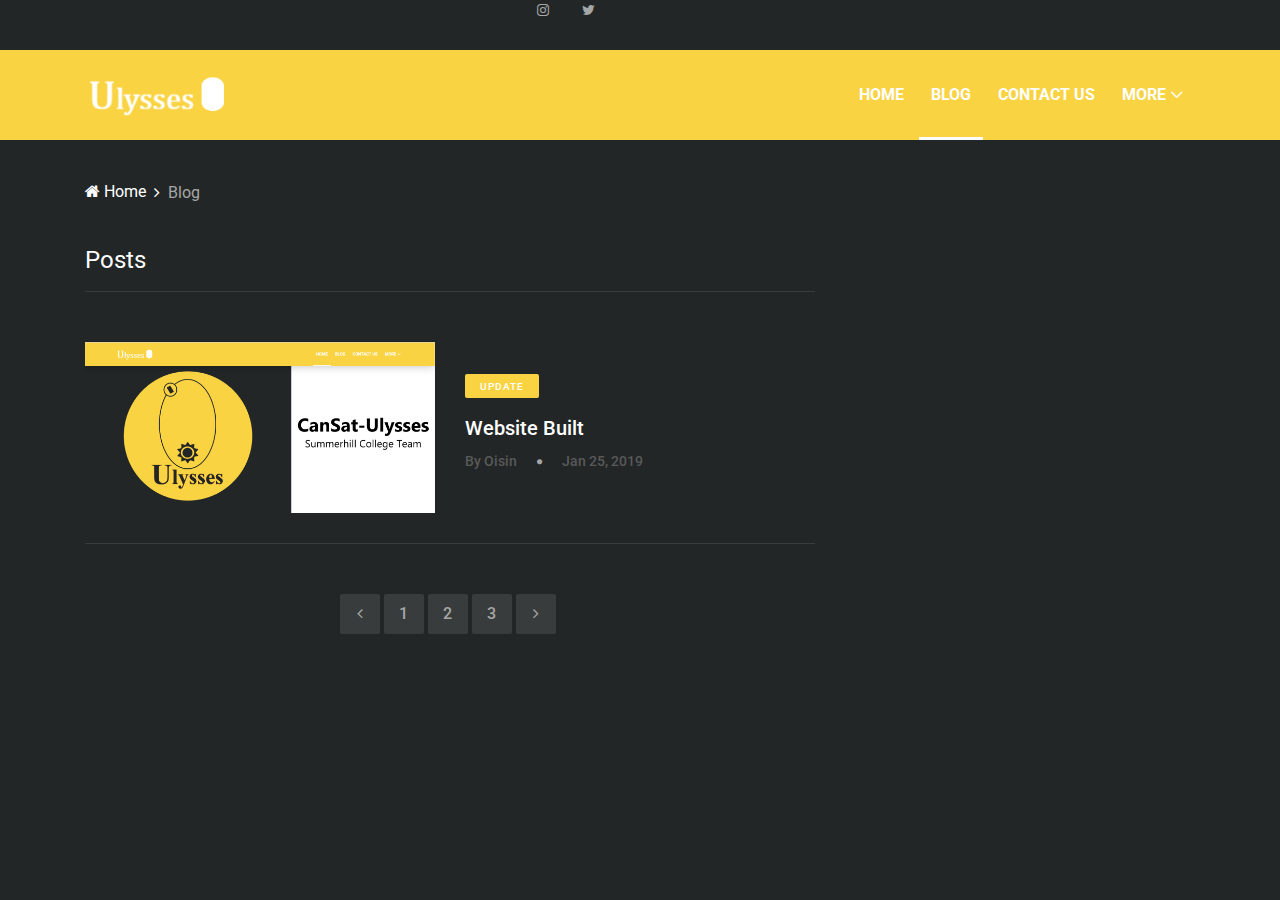
==== commit 35e75fa5: "j" ====
--- a/archive-list.html
+++ b/archive-list.html
@@ -40,8 +40,8 @@
                         <div class="top-meta-data d-flex align-items-center justify-content-end">
                             <!-- Top Social Info -->
                             <div class="top-social-info">
-                                <a href="#"><i class="fa fa-facebook"></i></a>
-                                <a href="#"><i class="fa fa-twitter"></i></a>
+                                <a href="https://www.instagram.com/cansat.ulysses/"><i class="fa fa-instagram"></i></a>
+                                <a href="https://twitter.com/cansatulysses"><i class="fa fa-twitter"></i></a>
                             </div>
                         </div>
                     </div>
@@ -129,7 +129,7 @@
                             <div class="col-12 col-md-6">
                                 <!-- Post Thumbnail -->
                                 <div class="post-thumbnail">
-                                    <img src="img/bg-img/1.png" alt="">
+                                    <img src="img/bg-img/1.PNG" alt="">
                                 </div>
                             </div>
                             <div class="col-12 col-md-6">
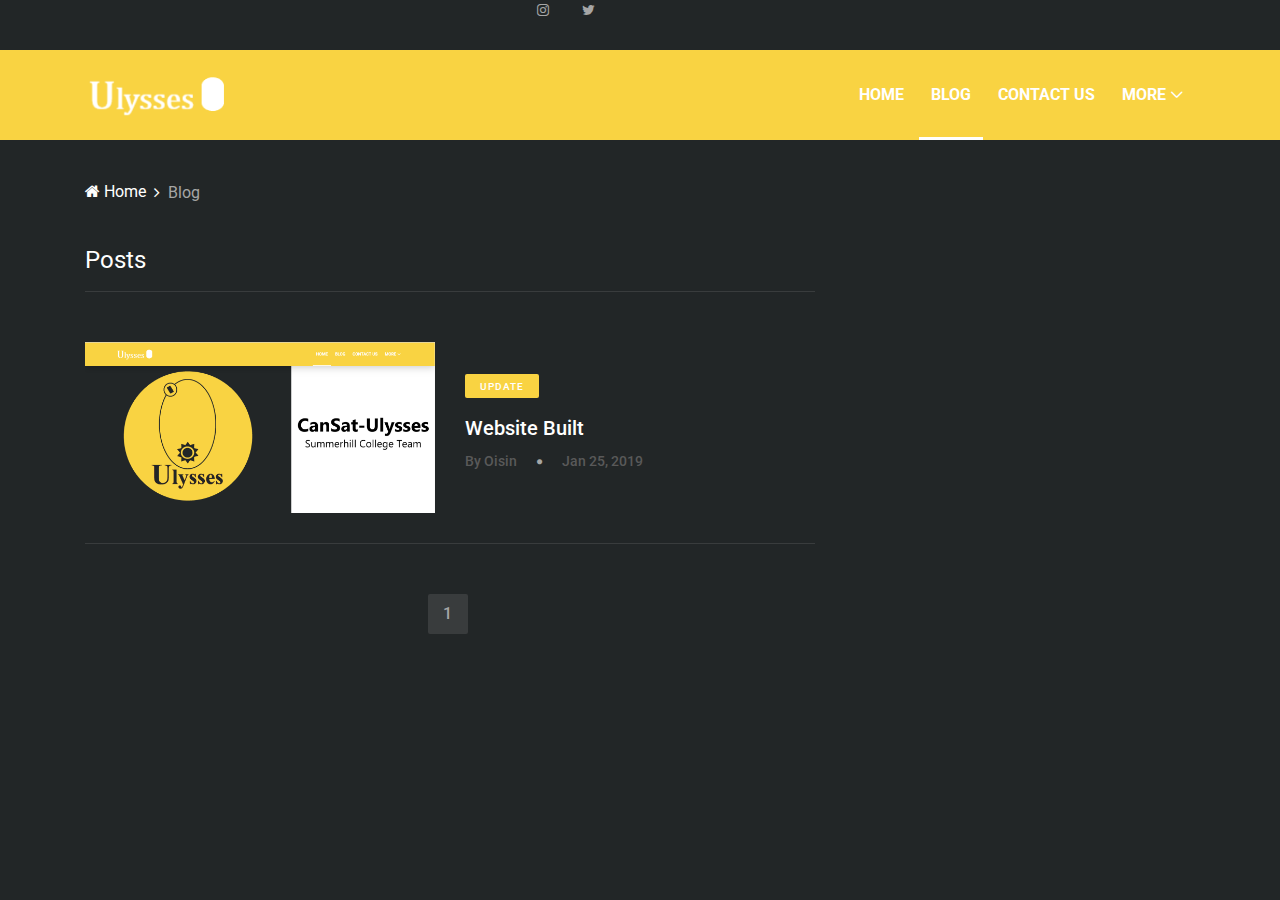
==== commit 20353da2: "j" ====
--- a/archive-list.html
+++ b/archive-list.html
@@ -136,7 +136,7 @@
                                 <!-- Post Content -->
                                 <div class="post-content mt-0">
                                     <a href="#" class="post-cata cata-sm cata-danger">Update</a>
-                                    <a href="single-post.html" class="post-title mb-2">Website Built</a>
+                                    <a href="posts/1.html" class="post-title mb-2">Website Built</a>
                                     <div class="post-meta d-flex align-items-center mb-2">
                                         <a href="#" class="post-author">By Oisin</a>
                                         <i class="fa fa-circle" aria-hidden="true"></i>
@@ -150,11 +150,10 @@
                     <!-- Pagination -->
                     <nav class="mt-50">
                         <ul class="pagination justify-content-center">
-                            <li class="page-item"><a class="page-link" href="#"><i class="fa fa-angle-left"></i></a></li>
+                            <!--<li class="page-item"><a class="page-link" href="#"><i class="fa fa-angle-left"></i></a></li>
                             <li class="page-item"><a class="page-link" href="#">1</a></li>
-                            <li class="page-item"><a class="page-link" href="#">2</a></li>
-                            <li class="page-item"><a class="page-link" href="#">3</a></li>
-                            <li class="page-item"><a class="page-link" href="#"><i class="fa fa-angle-right"></i></a></li>
+                            <li class="page-item"><a class="page-link" href="#"><i class="fa fa-angle-right"></i></a></li>-->
+							<li class="page-item"><a class="page-link" href="archive-list.html">1</a></li>
                         </ul>
                     </nav>
                 </div>
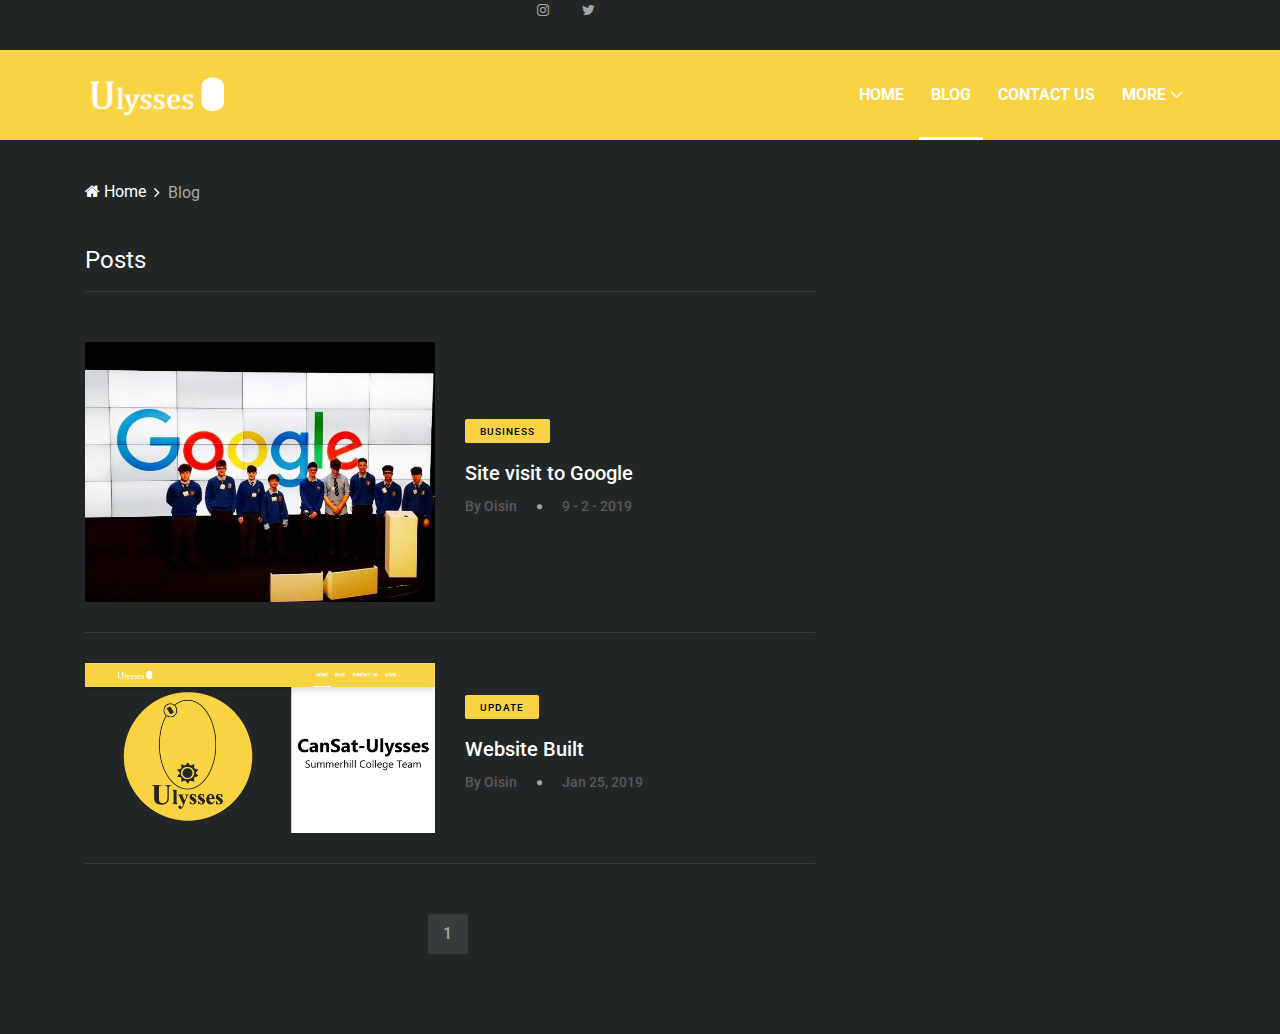
==== commit 8bf11239: "Update archive-list.html" ====
--- a/archive-list.html
+++ b/archive-list.html
@@ -123,19 +123,44 @@
                             <h4> Posts </h4>
                         </div>
                     </div>
+					<!-- Google Post -->
+					<div class="single-post-area style-2">
+                        <div class="row align-items-center">
+                            <div class="col-12 col-md-6">
+                                <!-- Post Thumbnail -->
+                                <div class="post-thumbnail">
+                                    <a href="posts/2.html"><img src="posts/img/bg-img/6.jpg" alt=""></a>
+                                </div>
+                            </div>
+                            <div class="col-12 col-md-6">
+                                <!-- Post Content -->
+                                <div class="post-content mt-0">
+                                    <a href="posts/2.html" class="post-cata cata-sm cata-danger"><font color = "black">Business</font></a>
+                                    <a href="posts/2.html" class="post-title mb-2">Site visit to Google</a>
+                                    <div class="post-meta d-flex align-items-center mb-2">
+                                        <a href="#" class="post-author">By Oisin</a>
+                                        <i class="fa fa-circle" aria-hidden="true"></i>
+                                        <a href="#" class="post-date">9 - 2 - 2019</a>
+                                    </div>
+                                    <p class="mb-2"></p>
+                                </div>
+                            </div>
+                        </div>
+                    </div>
+					
                     <!-- Single Post Area -->
                     <div class="single-post-area style-2">
                         <div class="row align-items-center">
                             <div class="col-12 col-md-6">
                                 <!-- Post Thumbnail -->
                                 <div class="post-thumbnail">
-                                    <img src="img/bg-img/1.PNG" alt="">
+                                    <a href="posts/1.html"><img src="img/bg-img/1.PNG" alt=""></a>
                                 </div>
                             </div>
                             <div class="col-12 col-md-6">
                                 <!-- Post Content -->
                                 <div class="post-content mt-0">
-                                    <a href="#" class="post-cata cata-sm cata-danger">Update</a>
+                                    <a href="posts/1.html" class="post-cata cata-sm cata-danger"><font color = "black">Update</font></a>
                                     <a href="posts/1.html" class="post-title mb-2">Website Built</a>
                                     <div class="post-meta d-flex align-items-center mb-2">
                                         <a href="#" class="post-author">By Oisin</a>
@@ -147,6 +172,7 @@
                             </div>
                         </div>
                     </div>
+					
                     <!-- Pagination -->
                     <nav class="mt-50">
                         <ul class="pagination justify-content-center">
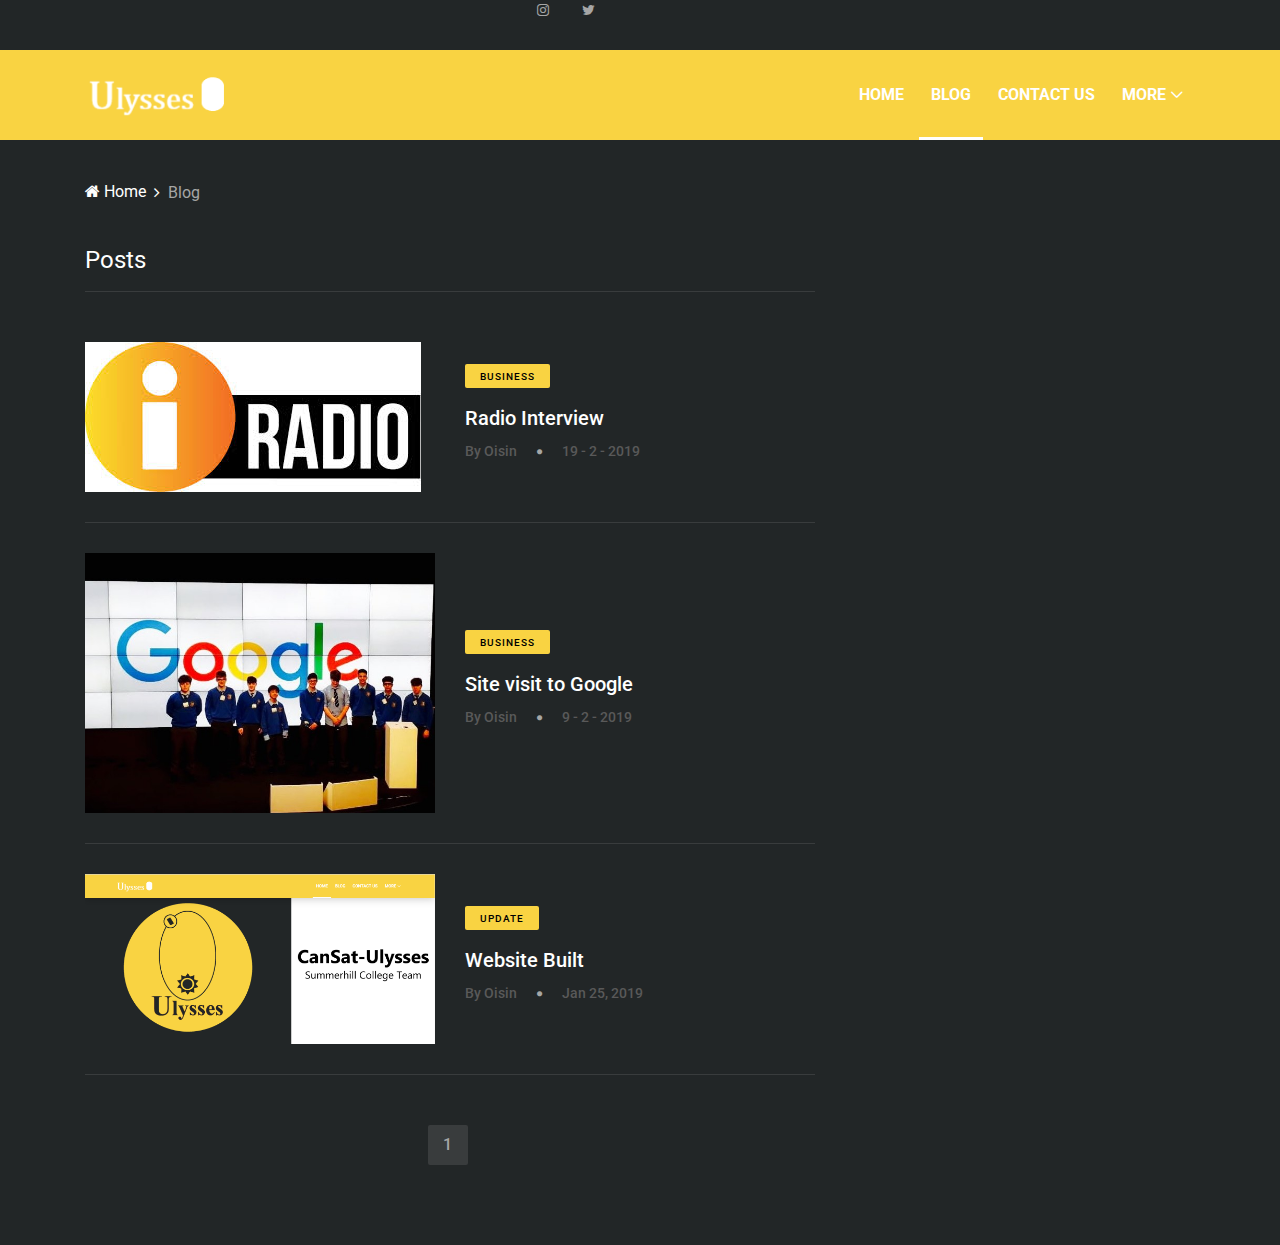
==== commit 3d13c8c6: "Iradio Blog" ====
--- a/archive-list.html
+++ b/archive-list.html
@@ -2,6 +2,21 @@
 <html lang="en">
 
 <head>
+	<!-- Global site tag (gtag.js) - Google Analytics -->
+	<script async src="https://www.googletagmanager.com/gtag/js?id=UA-133298565-1"></script>
+	<script>
+	  window.dataLayer = window.dataLayer || [];
+	  function gtag(){dataLayer.push(arguments);}
+	  gtag('js', new Date());
+
+	  gtag('config', 'UA-133298565-1');
+	</script>
+    <meta charset="UTF-8">
+    <meta name="description" content="">
+    <meta http-equiv="X-UA-Compatible" content="IE=edge">
+    <meta name="viewport" content="width=device-width, initial-scale=1, shrink-to-fit=no">
+    <!-- The above 4 meta tags *must* come first in the head; any other head content must come *after* these tags -->
+	
     <meta charset="UTF-8">
     <meta name="description" content="">
     <meta http-equiv="X-UA-Compatible" content="IE=edge">
@@ -123,6 +138,32 @@
                             <h4> Posts </h4>
                         </div>
                     </div>
+					
+					<!--Iradio Post -->
+					<div class="single-post-area style-2">
+                        <div class="row align-items-center">
+                            <div class="col-12 col-md-6">
+                                <!-- Post Thumbnail -->
+                                <div class="post-thumbnail">
+                                    <a href="posts/3.html"><img src="posts/img/bg-img/8.jpg" alt=""></a>
+                                </div>
+                            </div>
+                            <div class="col-12 col-md-6">
+                                <!-- Post Content -->
+                                <div class="post-content mt-0">
+                                    <a href="posts/3.html" class="post-cata cata-sm cata-danger"><font color = "black">Business</font></a>
+                                    <a href="posts/3.html" class="post-title mb-2">Radio Interview</a>
+                                    <div class="post-meta d-flex align-items-center mb-2">
+                                        <a href="#" class="post-author">By Oisin</a>
+                                        <i class="fa fa-circle" aria-hidden="true"></i>
+                                        <a href="#" class="post-date">19 - 2 - 2019</a>
+                                    </div>
+                                    <p class="mb-2"></p>
+                                </div>
+                            </div>
+                        </div>
+                    </div>
+					
 					<!-- Google Post -->
 					<div class="single-post-area style-2">
                         <div class="row align-items-center">
